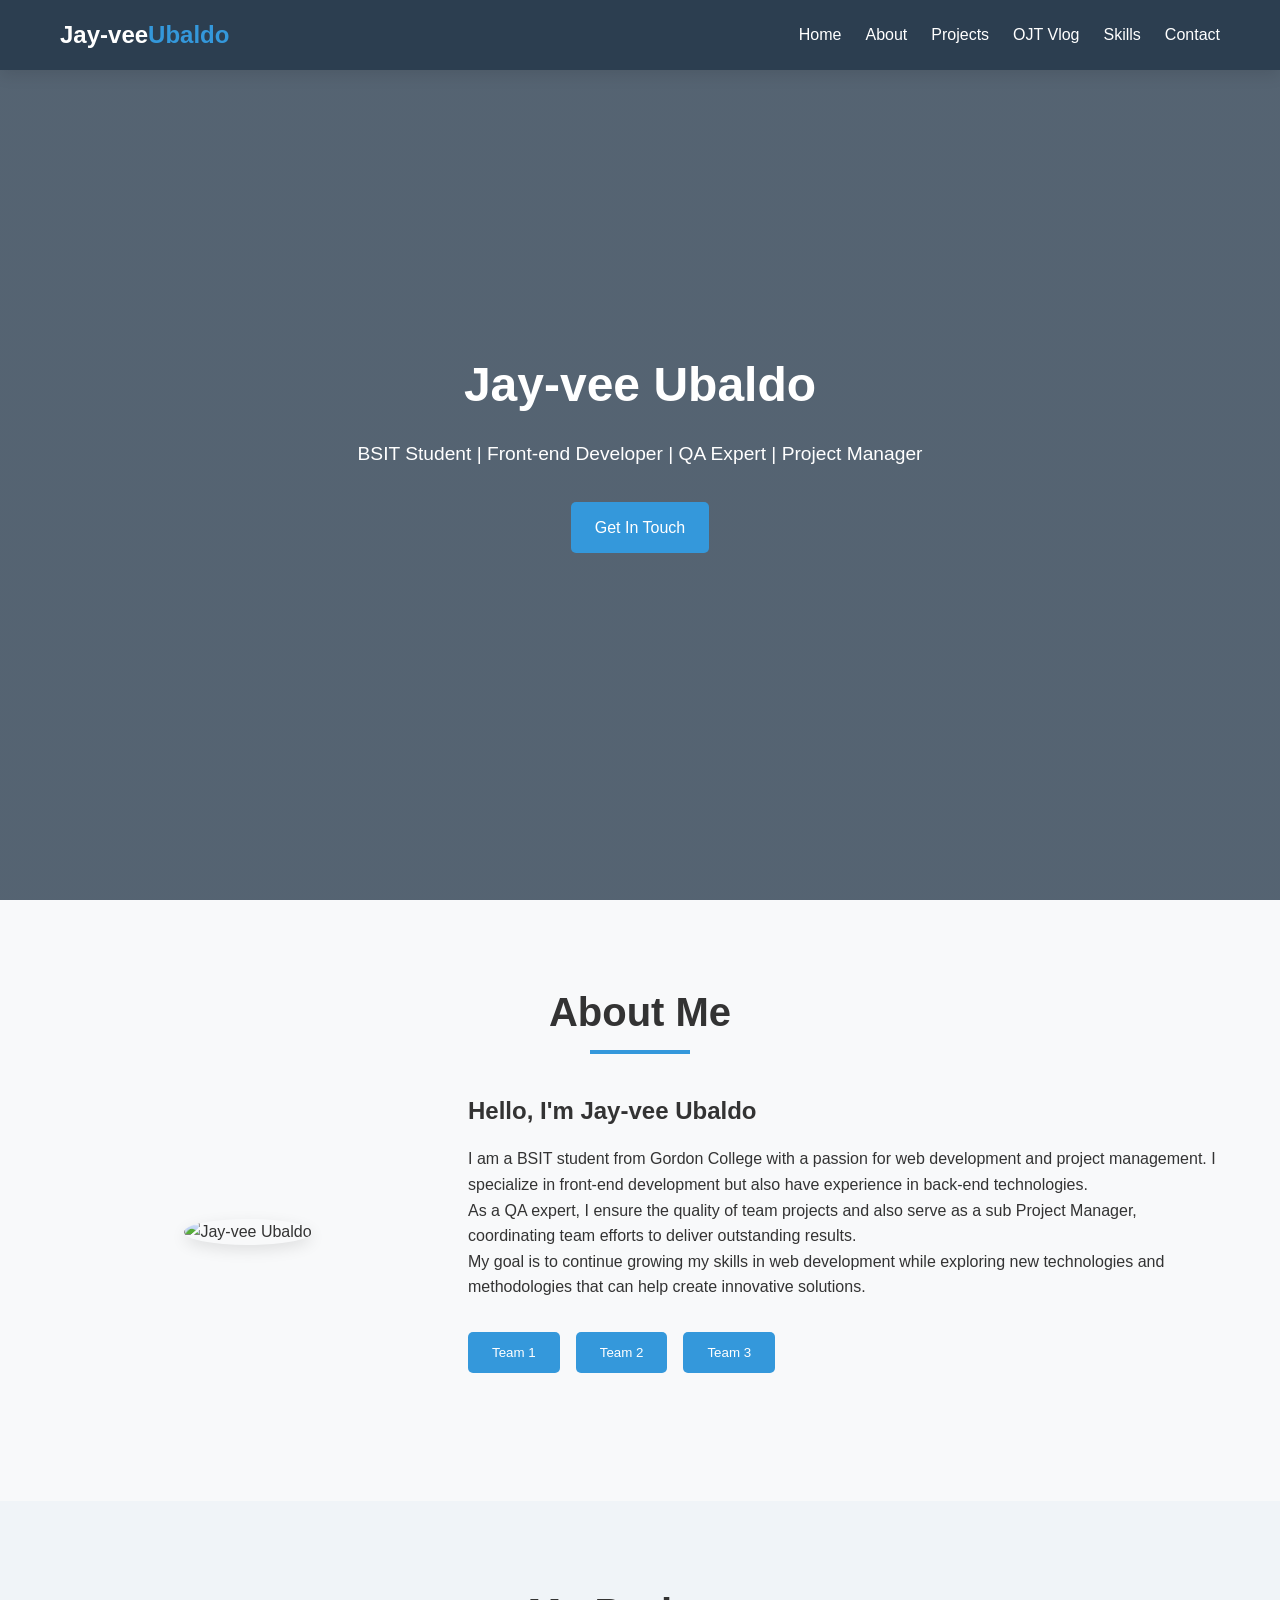
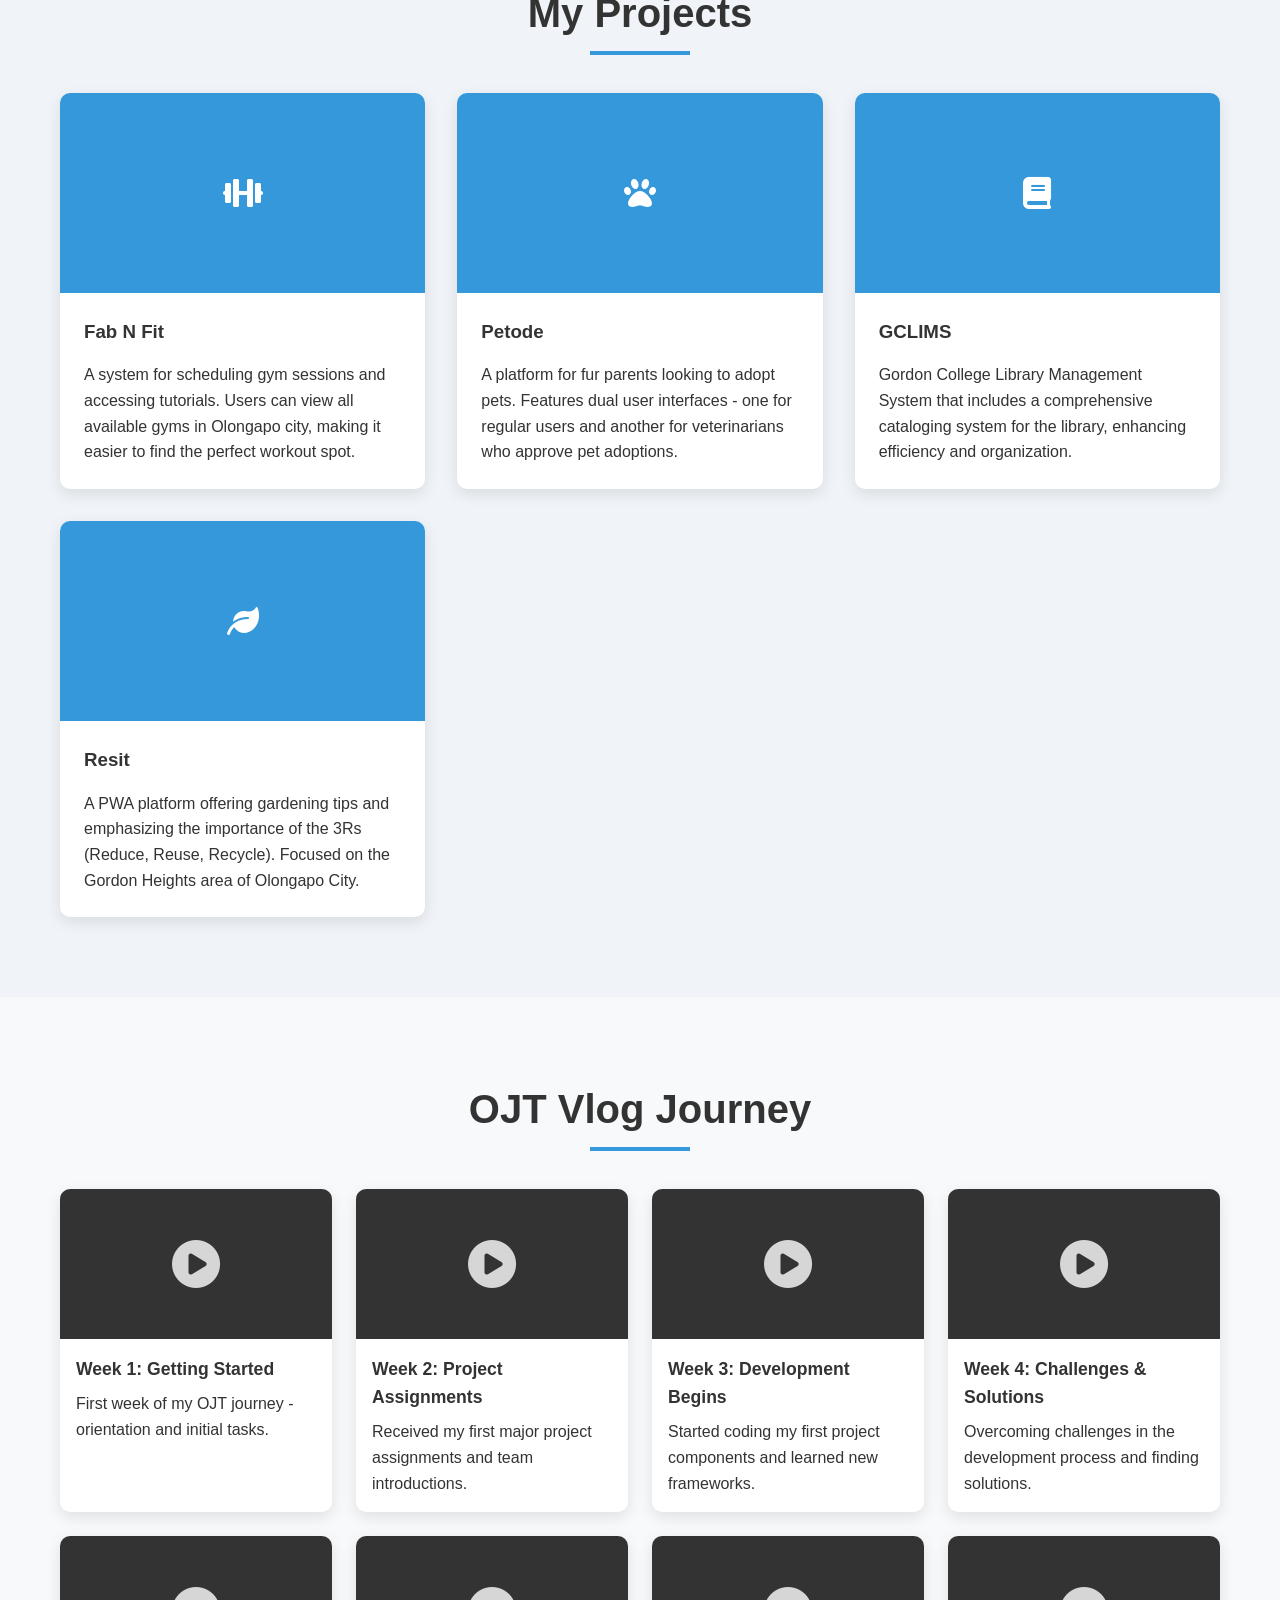
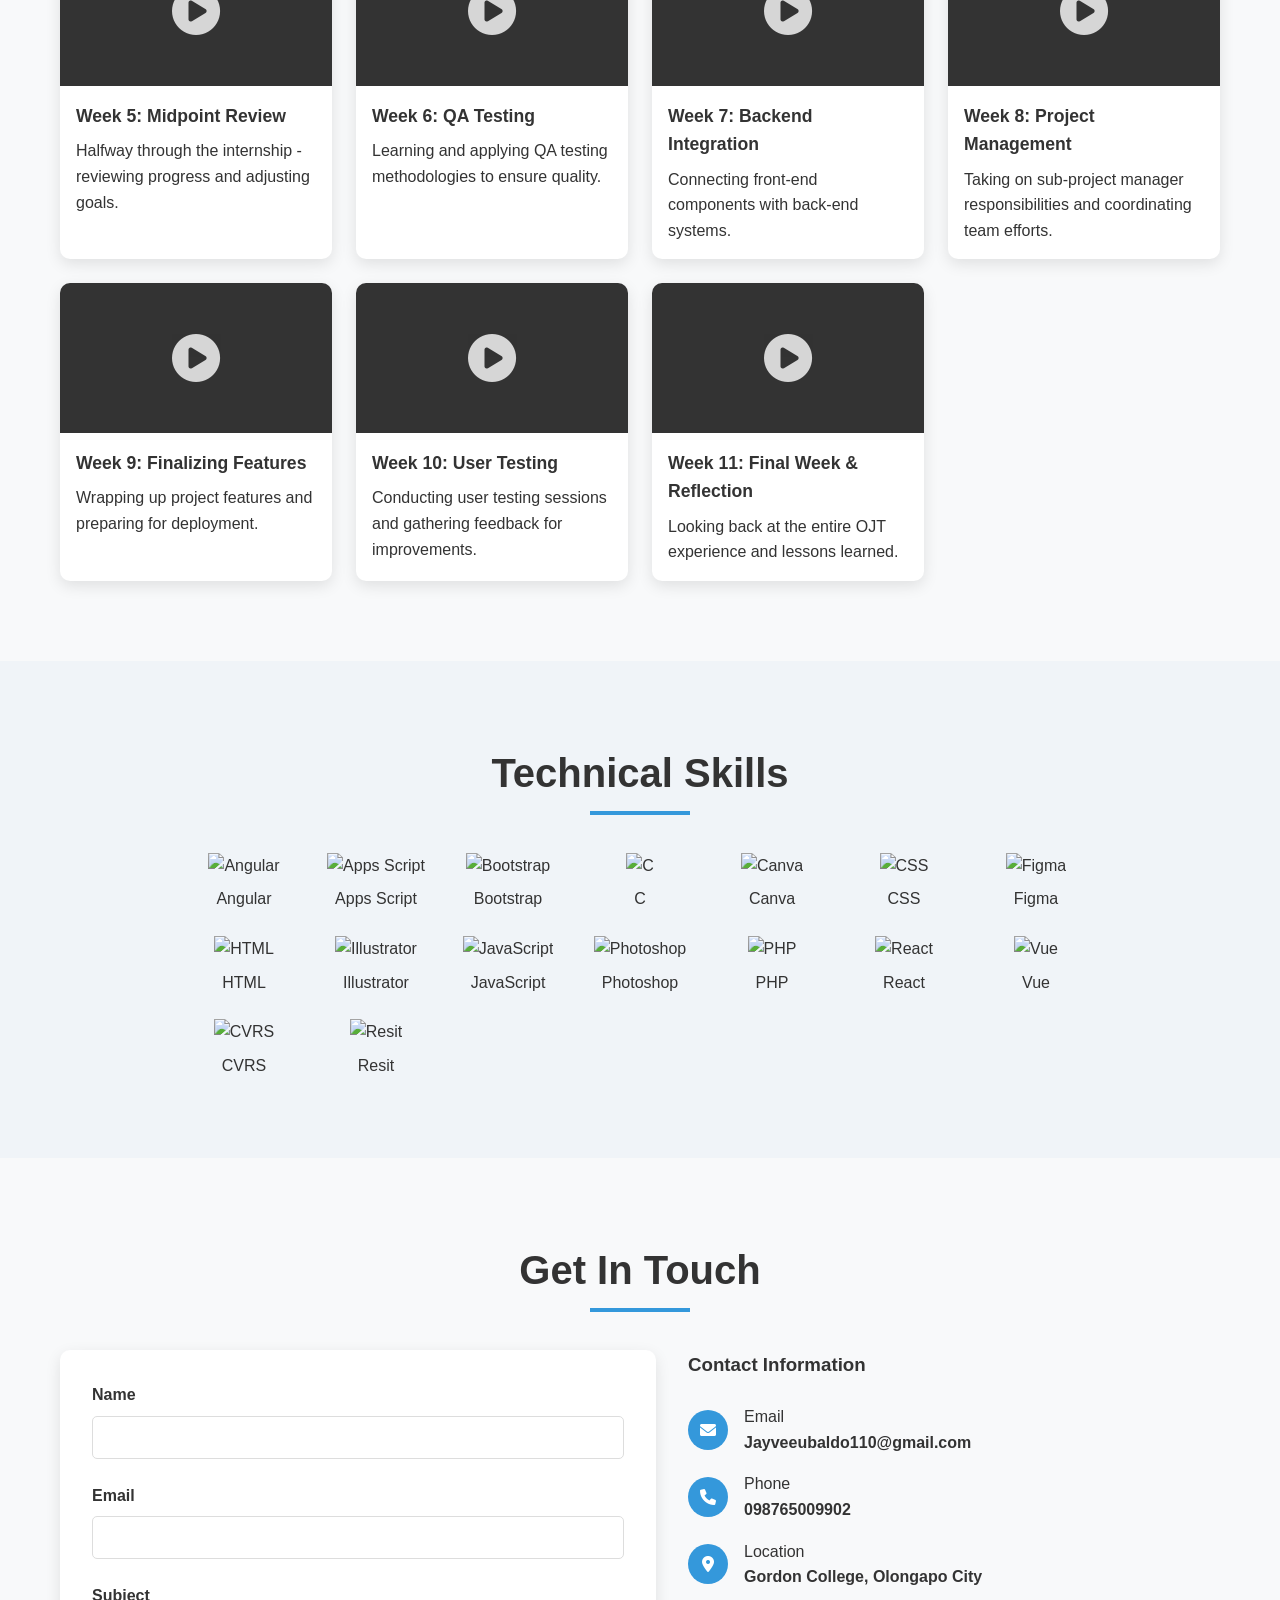
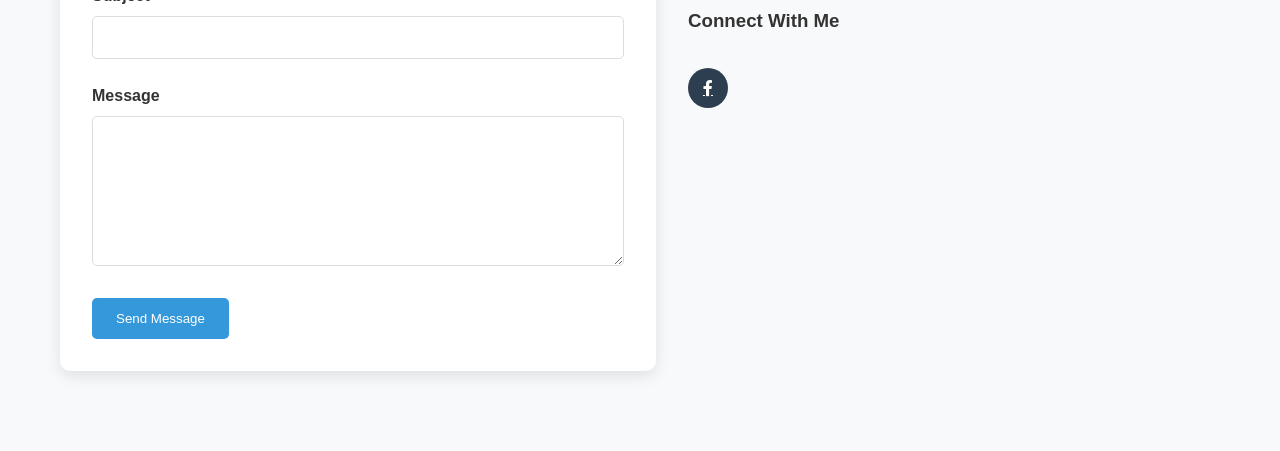
==== Blog-ubaldo.html @ 08f57ba1 "Add files via upload" ====
<!DOCTYPE html>
<html lang="en">
<head>
    <meta charset="UTF-8">
    <meta name="viewport" content="width=device-width, initial-scale=1.0">
    <title>Jay-vee Ubaldo - Portfolio</title>
    <link href="https://cdnjs.cloudflare.com/ajax/libs/font-awesome/6.0.0-beta3/css/all.min.css" rel="stylesheet">
    <style>
        :root {
            --primary: #3498db;
            --secondary: #2c3e50;
            --accent: #e74c3c;
            --light: #ecf0f1;
            --dark: #2c3e50;
            --text: #333;
            --shadow: 0 5px 15px rgba(0, 0, 0, 0.1);
        }
        
        * {
            margin: 0;
            padding: 0;
            box-sizing: border-box;
            font-family: 'Segoe UI', Tahoma, Geneva, Verdana, sans-serif;
        }
        
        body {
            background-color: #f8f9fa;
            color: var(--text);
            line-height: 1.6;
        }
        
        .container {
            width: 100%;
            max-width: 1200px;
            margin: 0 auto;
            padding: 0 20px;
        }
        
        /* Header */
        header {
            background-color: var(--secondary);
            color: white;
            padding: 1rem 0;
            position: fixed;
            width: 100%;
            top: 0;
            z-index: 1000;
            box-shadow: var(--shadow);
        }
        
        .header-content {
            display: flex;
            justify-content: space-between;
            align-items: center;
        }
        
        .logo {
            font-size: 1.5rem;
            font-weight: bold;
        }
        
        .logo span {
            color: var(--primary);
        }
        
        nav ul {
            display: flex;
            list-style: none;
        }
        
        nav ul li {
            margin-left: 1.5rem;
        }
        
        nav ul li a {
            color: white;
            text-decoration: none;
            transition: color 0.3s;
        }
        
        nav ul li a:hover {
            color: var(--primary);
        }
        
        /* Hero Section */
        .hero {
            height: 100vh;
            display: flex;
            align-items: center;
            justify-content: center;
            background: linear-gradient(rgba(44, 62, 80, 0.8), rgba(44, 62, 80, 0.8)), url('/api/placeholder/1200/800') center/cover;
            color: white;
            text-align: center;
            position: relative;
        }
        
        .hero-content {
            max-width: 800px;
            margin: 0 auto;
        }
        
        .hero h1 {
            font-size: 3rem;
            margin-bottom: 1rem;
        }
        
        .hero p {
            font-size: 1.2rem;
            margin-bottom: 2rem;
        }
        
        .btn {
            display: inline-block;
            background-color: var(--primary);
            color: white;
            padding: 0.8rem 1.5rem;
            border-radius: 5px;
            text-decoration: none;
            transition: background-color 0.3s;
            border: none;
            cursor: pointer;
        }
        
        .btn:hover {
            background-color: #2980b9;
        }
        
        /* Sections */
        section {
            padding: 5rem 0;
        }
        
        section h2 {
            text-align: center;
            font-size: 2.5rem;
            margin-bottom: 3rem;
            position: relative;
        }
        
        section h2::after {
            content: '';
            position: absolute;
            bottom: -10px;
            left: 50%;
            transform: translateX(-50%);
            width: 100px;
            height: 4px;
            background-color: var(--primary);
        }
        
        /* About Section */
        .about-content {
            display: flex;
            align-items: center;
            gap: 2rem;
            margin-bottom: 3rem;
        }
        
        .about-image {
            flex: 1;
            text-align: center;
        }
        
        .about-image img {
            max-width: 300px;
            border-radius: 50%;
            box-shadow: var(--shadow);
        }
        
        .about-text {
            flex: 2;
        }
        
        .about-text h3 {
            font-size: 1.5rem;
            margin-bottom: 1rem;
        }
        
        .team-buttons {
            display: flex;
            gap: 1rem;
            margin-top: 2rem;
        }
        
        /* Projects Section */
        .projects-grid {
            display: grid;
            grid-template-columns: repeat(auto-fit, minmax(300px, 1fr));
            gap: 2rem;
        }
        
        .project-card {
            background-color: white;
            border-radius: 10px;
            overflow: hidden;
            box-shadow: var(--shadow);
            transition: transform 0.3s;
        }
        
        .project-card:hover {
            transform: translateY(-10px);
        }
        
        .project-image {
            height: 200px;
            background-color: var(--primary);
            display: flex;
            align-items: center;
            justify-content: center;
            color: white;
            font-size: 2rem;
        }
        
        .project-content {
            padding: 1.5rem;
        }
        
        .project-content h3 {
            margin-bottom: 1rem;
        }
        
        /* OJT Vlog Section */
        .vlogs-grid {
            display: grid;
            grid-template-columns: repeat(auto-fit, minmax(250px, 1fr));
            gap: 1.5rem;
        }
        
        .vlog-card {
            background-color: white;
            border-radius: 10px;
            overflow: hidden;
            box-shadow: var(--shadow);
            cursor: pointer;
        }
        
        .vlog-thumbnail {
            height: 150px;
            background-color: #333;
            display: flex;
            align-items: center;
            justify-content: center;
            color: white;
            position: relative;
        }
        
        .vlog-thumbnail i {
            font-size: 3rem;
            opacity: 0.8;
            transition: opacity 0.3s;
        }
        
        .vlog-card:hover .vlog-thumbnail i {
            opacity: 1;
        }
        
        .vlog-content {
            padding: 1rem;
        }
        
        .vlog-content h3 {
            margin-bottom: 0.5rem;
            font-size: 1.1rem;
        }
        
        .vlog-modal {
            display: none;
            position: fixed;
            top: 0;
            left: 0;
            width: 100%;
            height: 100%;
            background-color: rgba(0, 0, 0, 0.8);
            z-index: 1001;
            align-items: center;
            justify-content: center;
        }
        
        .vlog-modal-content {
            max-width: 800px;
            width: 90%;
            background-color: white;
            border-radius: 10px;
            overflow: hidden;
        }
        
        .modal-header {
            display: flex;
            justify-content: space-between;
            align-items: center;
            padding: 1rem;
            background-color: var(--secondary);
            color: white;
        }
        
        .close-modal {
            font-size: 1.5rem;
            cursor: pointer;
        }
        
        .modal-body {
            padding: 1rem;
        }
        
        .video-container {
            position: relative;
            padding-bottom: 56.25%;
            height: 0;
            overflow: hidden;
            margin-bottom: 1rem;
        }
        
        .video-container iframe {
            position: absolute;
            top: 0;
            left: 0;
            width: 100%;
            height: 100%;
            border: none;
        }
        
        /* Skills Section */
        .skills-grid {
            display: grid;
            grid-template-columns: repeat(auto-fill, minmax(100px, 1fr));
            gap: 1.5rem;
            margin: 0 auto;
            max-width: 900px;
        }
        
        .skill-item {
            text-align: center;
            transition: transform 0.3s;
        }
        
        .skill-item:hover {
            transform: scale(1.1);
        }
        
        .skill-item img {
            width: 64px;
            height: 64px;
            margin-bottom: 0.5rem;
        }
        
        /* Contact Section */
        .contact-container {
            display: flex;
            justify-content: space-between;
            align-items: flex-start;
            gap: 2rem;
        }
        
        .contact-form {
            flex: 1;
            background-color: white;
            padding: 2rem;
            border-radius: 10px;
            box-shadow: var(--shadow);
        }
        
        .form-group {
            margin-bottom: 1.5rem;
        }
        
        .form-group label {
            display: block;
            margin-bottom: 0.5rem;
            font-weight: bold;
        }
        
        .form-group input, .form-group textarea {
            width: 100%;
            padding: 0.8rem;
            border: 1px solid #ddd;
            border-radius: 5px;
        }
        
        .form-group textarea {
            height: 150px;
            resize: vertical;
        }
        
        .contact-info {
            flex: 1;
        }
        
        .contact-info h3 {
            margin-bottom: 1.5rem;
        }
        
        .contact-item {
            display: flex;
            align-items: center;
            margin-bottom: 1rem;
        }
        
        .contact-icon {
            width: 40px;
            height: 40px;
            background-color: var(--primary);
            color: white;
            display: flex;
            align-items: center;
            justify-content: center;
            border-radius: 50%;
            margin-right: 1rem;
        }
        
        .social-links {
            display: flex;
            gap: 1rem;
            margin-top: 2rem;
        }
        
        .social-link {
            width: 40px;
            height: 40px;
            background-color: var(--secondary);
            color: white;
            display: flex;
            align-items: center;
            justify-content: center;
            border-radius: 50%;
            transition: background-color 0.3s;
        }
        
        .social-link:hover {
            background-color: var(--primary);
        }
        
        /* Footer */
        footer {
            background-color: var(--secondary);
            color: white;
            padding: 2rem 0;
            text-align: center;
        }
        
        .footer-logo {
            margin-bottom: 1rem;
        }
        
        .footer-logo img {
            max-width: 150px;
        }
        
        .footer-text {
            margin-bottom: 1rem;
        }
        
        /* Responsive */
        @media (max-width: 768px) {
            .about-content {
                flex-direction: column;
                text-align: center;
            }
            
            .contact-container {
                flex-direction: column;
            }
            
            .hero h1 {
                font-size: 2rem;
            }
            
            .team-buttons {
                justify-content: center;
            }
            
            nav ul {
                display: none;
            }
            
            .menu-btn {
                display: block;
                font-size: 1.5rem;
                color: white;
                cursor: pointer;
            }
        }
        
        @media (min-width: 769px) {
            .menu-btn {
                display: none;
            }
        }

        /* Mobile Menu */
        .mobile-nav {
            position: fixed;
            top: 0;
            right: -100%;
            width: 70%;
            height: 100vh;
            background-color: var(--secondary);
            padding: 2rem;
            transition: right 0.3s;
            z-index: 1002;
        }
        
        .mobile-nav.active {
            right: 0;
        }
        
        .close-menu {
            color: white;
            font-size: 1.5rem;
            position: absolute;
            top: 1rem;
            right: 1rem;
            cursor: pointer;
        }
        
        .mobile-nav ul {
            list-style: none;
            margin-top: 3rem;
        }
        
        .mobile-nav ul li {
            margin-bottom: 1.5rem;
        }
        
        .mobile-nav ul li a {
            color: white;
            text-decoration: none;
            font-size: 1.2rem;
        }
    </style>
</head>
<body>
    <!-- Header -->
    <header>
        <div class="container header-content">
            <div class="logo">Jay-vee<span>Ubaldo</span></div>
            <nav>
                <ul>
                    <li><a href="#home">Home</a></li>
                    <li><a href="#about">About</a></li>
                    <li><a href="#projects">Projects</a></li>
                    <li><a href="#ojt">OJT Vlog</a></li>
                    <li><a href="#skills">Skills</a></li>
                    <li><a href="#contact">Contact</a></li>
                </ul>
                <div class="menu-btn">
                    <i class="fas fa-bars"></i>
                </div>
            </nav>
        </div>
    </header>

    <!-- Mobile Menu -->
    <div class="mobile-nav">
        <div class="close-menu">
            <i class="fas fa-times"></i>
        </div>
        <ul>
            <li><a href="#home">Home</a></li>
            <li><a href="#about">About</a></li>
            <li><a href="#projects">Projects</a></li>
            <li><a href="#ojt">OJT Vlog</a></li>
            <li><a href="#skills">Skills</a></li>
            <li><a href="#contact">Contact</a></li>
        </ul>
    </div>

    <!-- Hero Section -->
    <section id="home" class="hero">
        <div class="hero-content">
            <h1>Jay-vee Ubaldo</h1>
            <p>BSIT Student | Front-end Developer | QA Expert | Project Manager</p>
            <a href="#contact" class="btn">Get In Touch</a>
        </div>
    </section>

    <!-- About Section -->
    <section id="about">
        <div class="container">
            <h2>About Me</h2>
            <div class="about-content">
                <div class="about-image">
                    <img src="/api/placeholder/300/300" alt="Jay-vee Ubaldo">
                </div>
                <div class="about-text">
                    <h3>Hello, I'm Jay-vee Ubaldo</h3>
                    <p>I am a BSIT student from Gordon College with a passion for web development and project management. I specialize in front-end development but also have experience in back-end technologies.</p>
                    <p>As a QA expert, I ensure the quality of team projects and also serve as a sub Project Manager, coordinating team efforts to deliver outstanding results.</p>
                    <p>My goal is to continue growing my skills in web development while exploring new technologies and methodologies that can help create innovative solutions.</p>
                    <div class="team-buttons">
                        <button class="btn">Team 1</button>
                        <button class="btn">Team 2</button>
                        <button class="btn">Team 3</button>
                    </div>
                </div>
            </div>
        </div>
    </section>

    <!-- Projects Section -->
    <section id="projects" style="background-color: #f0f4f8;">
        <div class="container">
            <h2>My Projects</h2>
            <div class="projects-grid">
                <div class="project-card">
                    <div class="project-image">
                        <i class="fas fa-dumbbell"></i>
                    </div>
                    <div class="project-content">
                        <h3>Fab N Fit</h3>
                        <p>A system for scheduling gym sessions and accessing tutorials. Users can view all available gyms in Olongapo city, making it easier to find the perfect workout spot.</p>
                    </div>
                </div>
                
                <div class="project-card">
                    <div class="project-image">
                        <i class="fas fa-paw"></i>
                    </div>
                    <div class="project-content">
                        <h3>Petode</h3>
                        <p>A platform for fur parents looking to adopt pets. Features dual user interfaces - one for regular users and another for veterinarians who approve pet adoptions.</p>
                    </div>
                </div>
                
                <div class="project-card">
                    <div class="project-image">
                        <i class="fas fa-book"></i>
                    </div>
                    <div class="project-content">
                        <h3>GCLIMS</h3>
                        <p>Gordon College Library Management System that includes a comprehensive cataloging system for the library, enhancing efficiency and organization.</p>
                    </div>
                </div>
                
                <div class="project-card">
                    <div class="project-image">
                        <i class="fas fa-leaf"></i>
                    </div>
                    <div class="project-content">
                        <h3>Resit</h3>
                        <p>A PWA platform offering gardening tips and emphasizing the importance of the 3Rs (Reduce, Reuse, Recycle). Focused on the Gordon Heights area of Olongapo City.</p>
                    </div>
                </div>
            </div>
        </div>
    </section>

    <!-- OJT Vlog Section -->
    <section id="ojt">
        <div class="container">
            <h2>OJT Vlog Journey</h2>
            <div class="vlogs-grid">
                <!-- Week 1 -->
                <div class="vlog-card" data-week="1">
                    <div class="vlog-thumbnail">
                        <i class="fas fa-play-circle"></i>
                    </div>
                    <div class="vlog-content">
                        <h3>Week 1: Getting Started</h3>
                        <p>First week of my OJT journey - orientation and initial tasks.</p>
                    </div>
                </div>
                
                <!-- Week 2 -->
                <div class="vlog-card" data-week="2">
                    <div class="vlog-thumbnail">
                        <i class="fas fa-play-circle"></i>
                    </div>
                    <div class="vlog-content">
                        <h3>Week 2: Project Assignments</h3>
                        <p>Received my first major project assignments and team introductions.</p>
                    </div>
                </div>
                
                <!-- Week 3 -->
                <div class="vlog-card" data-week="3">
                    <div class="vlog-thumbnail">
                        <i class="fas fa-play-circle"></i>
                    </div>
                    <div class="vlog-content">
                        <h3>Week 3: Development Begins</h3>
                        <p>Started coding my first project components and learned new frameworks.</p>
                    </div>
                </div>
                
                <!-- Week 4 -->
                <div class="vlog-card" data-week="4">
                    <div class="vlog-thumbnail">
                        <i class="fas fa-play-circle"></i>
                    </div>
                    <div class="vlog-content">
                        <h3>Week 4: Challenges & Solutions</h3>
                        <p>Overcoming challenges in the development process and finding solutions.</p>
                    </div>
                </div>
                
                <!-- Week 5 -->
                <div class="vlog-card" data-week="5">
                    <div class="vlog-thumbnail">
                        <i class="fas fa-play-circle"></i>
                    </div>
                    <div class="vlog-content">
                        <h3>Week 5: Midpoint Review</h3>
                        <p>Halfway through the internship - reviewing progress and adjusting goals.</p>
                    </div>
                </div>
                
                <!-- Week 6 -->
                <div class="vlog-card" data-week="6">
                    <div class="vlog-thumbnail">
                        <i class="fas fa-play-circle"></i>
                    </div>
                    <div class="vlog-content">
                        <h3>Week 6: QA Testing</h3>
                        <p>Learning and applying QA testing methodologies to ensure quality.</p>
                    </div>
                </div>
                
                <!-- Week 7 -->
                <div class="vlog-card" data-week="7">
                    <div class="vlog-thumbnail">
                        <i class="fas fa-play-circle"></i>
                    </div>
                    <div class="vlog-content">
                        <h3>Week 7: Backend Integration</h3>
                        <p>Connecting front-end components with back-end systems.</p>
                    </div>
                </div>
                
                <!-- Week 8 -->
                <div class="vlog-card" data-week="8">
                    <div class="vlog-thumbnail">
                        <i class="fas fa-play-circle"></i>
                    </div>
                    <div class="vlog-content">
                        <h3>Week 8: Project Management</h3>
                        <p>Taking on sub-project manager responsibilities and coordinating team efforts.</p>
                    </div>
                </div>
                
                <!-- Week 9 -->
                <div class="vlog-card" data-week="9">
                    <div class="vlog-thumbnail">
                        <i class="fas fa-play-circle"></i>
                    </div>
                    <div class="vlog-content">
                        <h3>Week 9: Finalizing Features</h3>
                        <p>Wrapping up project features and preparing for deployment.</p>
                    </div>
                </div>
                
                <!-- Week 10 -->
                <div class="vlog-card" data-week="10">
                    <div class="vlog-thumbnail">
                        <i class="fas fa-play-circle"></i>
                    </div>
                    <div class="vlog-content">
                        <h3>Week 10: User Testing</h3>
                        <p>Conducting user testing sessions and gathering feedback for improvements.</p>
                    </div>
                </div>
                
                <!-- Week 11 -->
                <div class="vlog-card" data-week="11">
                    <div class="vlog-thumbnail">
                        <i class="fas fa-play-circle"></i>
                    </div>
                    <div class="vlog-content">
                        <h3>Week 11: Final Week & Reflection</h3>
                        <p>Looking back at the entire OJT experience and lessons learned.</p>
                    </div>
                </div>
            </div>
        </div>
    </section>

    <!-- Video Modal -->
    <div class="vlog-modal">
        <div class="vlog-modal-content">
            <div class="modal-header">
                <h3 id="modal-title">Week 1: Getting Started</h3>
                <span class="close-modal">&times;</span>
            </div>
            <div class="modal-body">
                <div class="video-container">
                    <iframe id="video-frame" src="" frameborder="0" allowfullscreen></iframe>
                </div>
                <div id="modal-description">
                    <p>First week of my OJT journey - orientation and initial tasks.</p>
                </div>
            </div>
        </div>
    </div>

    <!-- Skills Section -->
    <section id="skills" style="background-color: #f0f4f8;">
        <div class="container">
            <h2>Technical Skills</h2>
            <div class="skills-grid">
                <div class="skill-item">
                    <img src="images/angular.png" alt="Angular">
                    <p>Angular</p>
                </div>
                <div class="skill-item">
                    <img src="images/apps-script.png" alt="Apps Script">
                    <p>Apps Script</p>
                </div>
                <div class="skill-item">
                    <img src="images/bootstrap.png" alt="Bootstrap">
                    <p>Bootstrap</p>
                </div>
                <div class="skill-item">
                    <img src="images/c.png" alt="C">
                    <p>C</p>
                </div>
                <div class="skill-item">
                    <img src="images/canva.png" alt="Canva">
                    <p>Canva</p>
                </div>
                <div class="skill-item">
                    <img src="images/css.png" alt="CSS">
                    <p>CSS</p>
                </div>
                <div class="skill-item">
                    <img src="images/figma.png" alt="Figma">
                    <p>Figma</p>
                </div>
                <div class="skill-item">
                    <img src="images/html.png" alt="HTML">
                    <p>HTML</p>
                </div>
                <div class="skill-item">
                    <img src="images/illustrator.png" alt="Illustrator">
                    <p>Illustrator</p>
                </div>
                <div class="skill-item">
                    <img src="images/js.png" alt="JavaScript">
                    <p>JavaScript</p>
                </div>
                <div class="skill-item">
                    <img src="images/photoshop.png" alt="Photoshop">
                    <p>Photoshop</p>
                </div>
                <div class="skill-item">
                    <img src="images/php.png" alt="PHP">
                    <p>PHP</p>
                </div>
                <div class="skill-item">
                    <img src="images/react.png" alt="React">
                    <p>React</p>
                </div>
                <div class="skill-item">
                    <img src="images/vue.png" alt="Vue">
                    <p>Vue</p>
                </div>
                <div class="skill-item">
                    <img src="images/cvrs.png" alt="CVRS">
                    <p>CVRS</p>
                </div>
                <div class="skill-item">
                    <img src="images/resit.png" alt="Resit">
                    <p>Resit</p>
                </div>
            </div>
        </div>
    </section>

    <!-- Contact Section -->
    <section id="contact">
        <div class="container">
            <h2>Get In Touch</h2>
            <div class="contact-container">
                <div class="contact-form">
                    <form id="contactForm">
                        <div class="form-group">
                            <label for="name">Name</label>
                            <input type="text" id="name" name="name" required>
                        </div>
                        <div class="form-group">
                            <label for="email">Email</label>
                            <input type="email" id="email" name="email" required>
                        </div>
                        <div class="form-group">
                            <label for="subject">Subject</label>
                            <input type="text" id="subject" name="subject" required>
                        </div>
                        <div class="form-group">
                            <label for="message">Message</label>
                            <textarea id="message" name="message" required></textarea>
                        </div>
                        <button type="submit" class="btn">Send Message</button>
                    </form>
                </div>
                <div class="contact-info">
                    <h3>Contact Information</h3>
                    <div class="contact-item">
                        <div class="contact-icon">
                            <i class="fas fa-envelope"></i>
                        </div>
                        <div>
                            <p>Email</p>
                            <p><strong>Jayveeubaldo110@gmail.com</strong></p>
                        </div>
                    </div>
                    <div class="contact-item">
                        <div class="contact-icon">
                            <i class="fas fa-phone"></i>
                        </div>
                        <div>
                            <p>Phone</p>
                            <p><strong>098765009902</strong></p>
                        </div>
                    </div>
                    <div class="contact-item">
                        <div class="contact-icon">
                            <i class="fas fa-map-marker-alt"></i>
                        </div>
                        <div>
                            <p>Location</p>
                            <p><strong>Gordon College, Olongapo City</strong></p>
                        </div>
                    </div>
                    <h3>Connect With Me</h3>
                    <div class="social-links">
                        <a href="#" class="social-link">
                            <i class="fab fa-facebook-f"></i>
                        </a>
                        <a href="#" class="
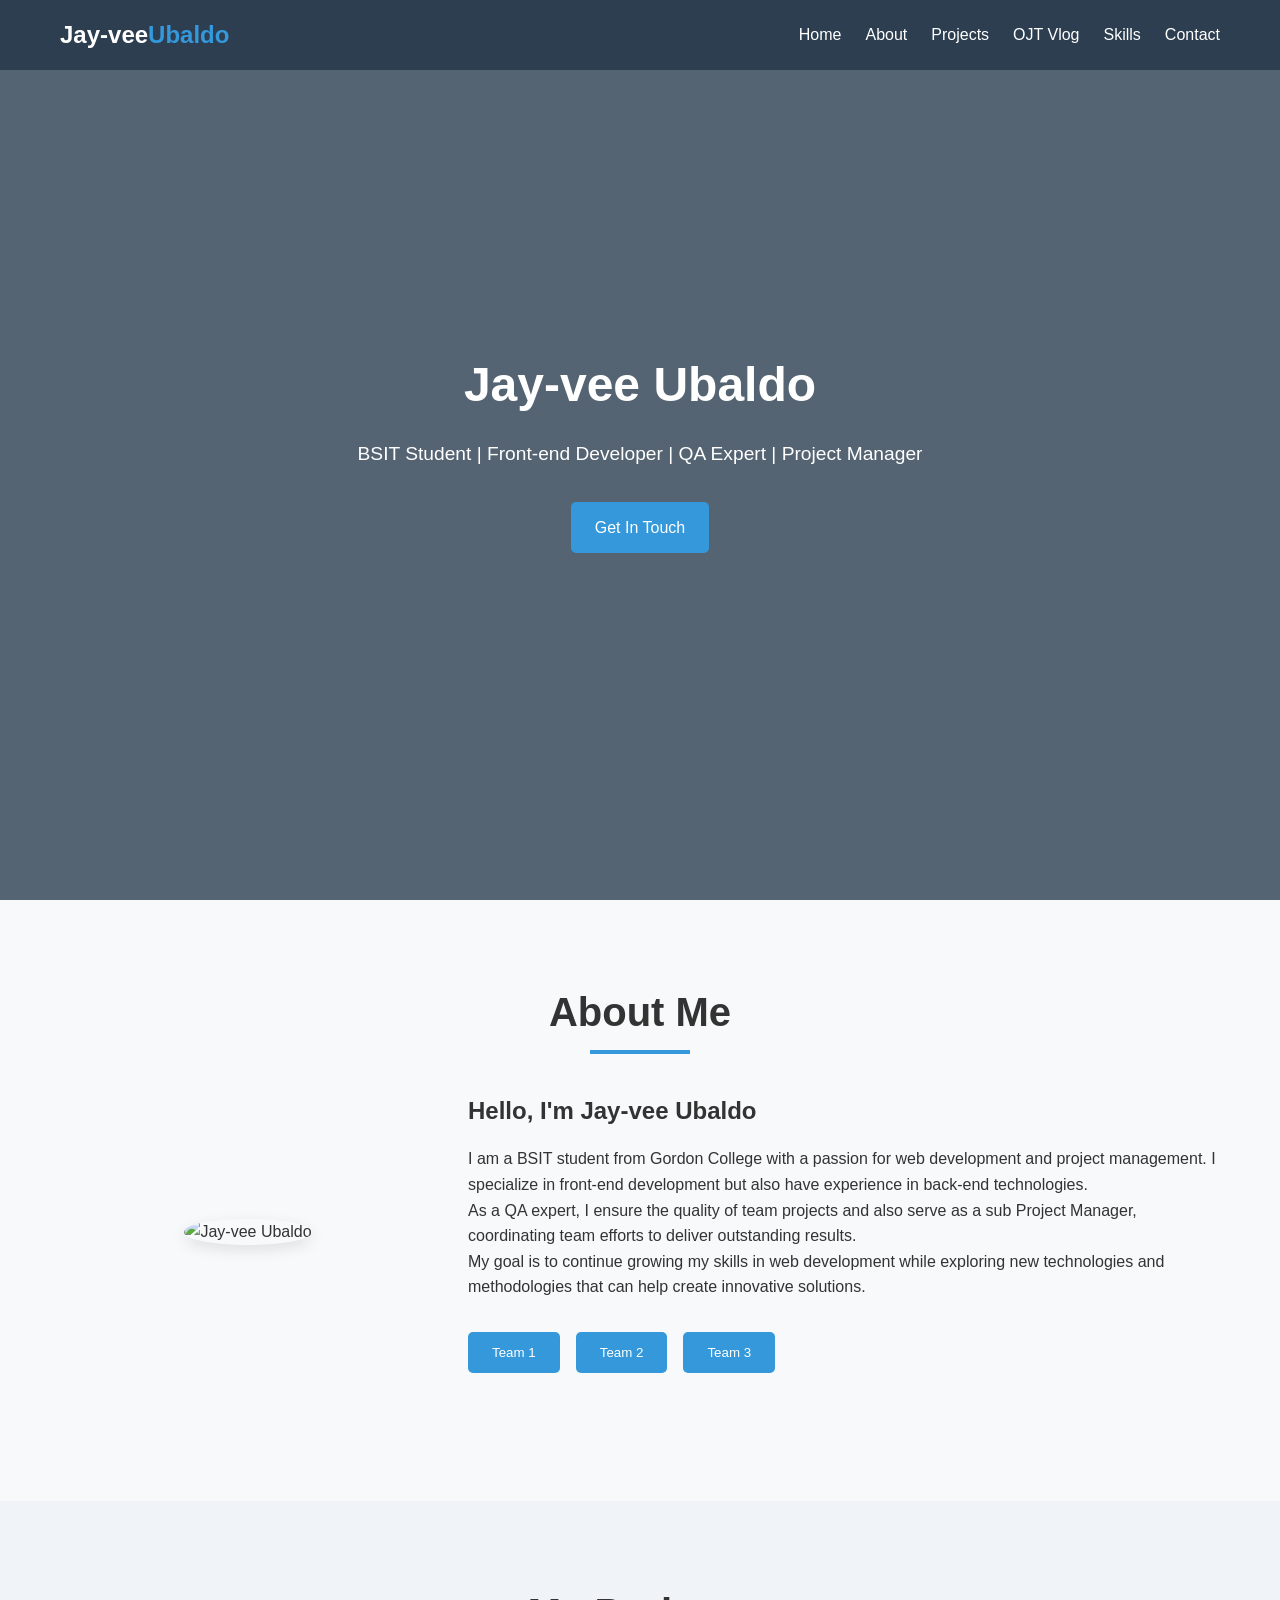
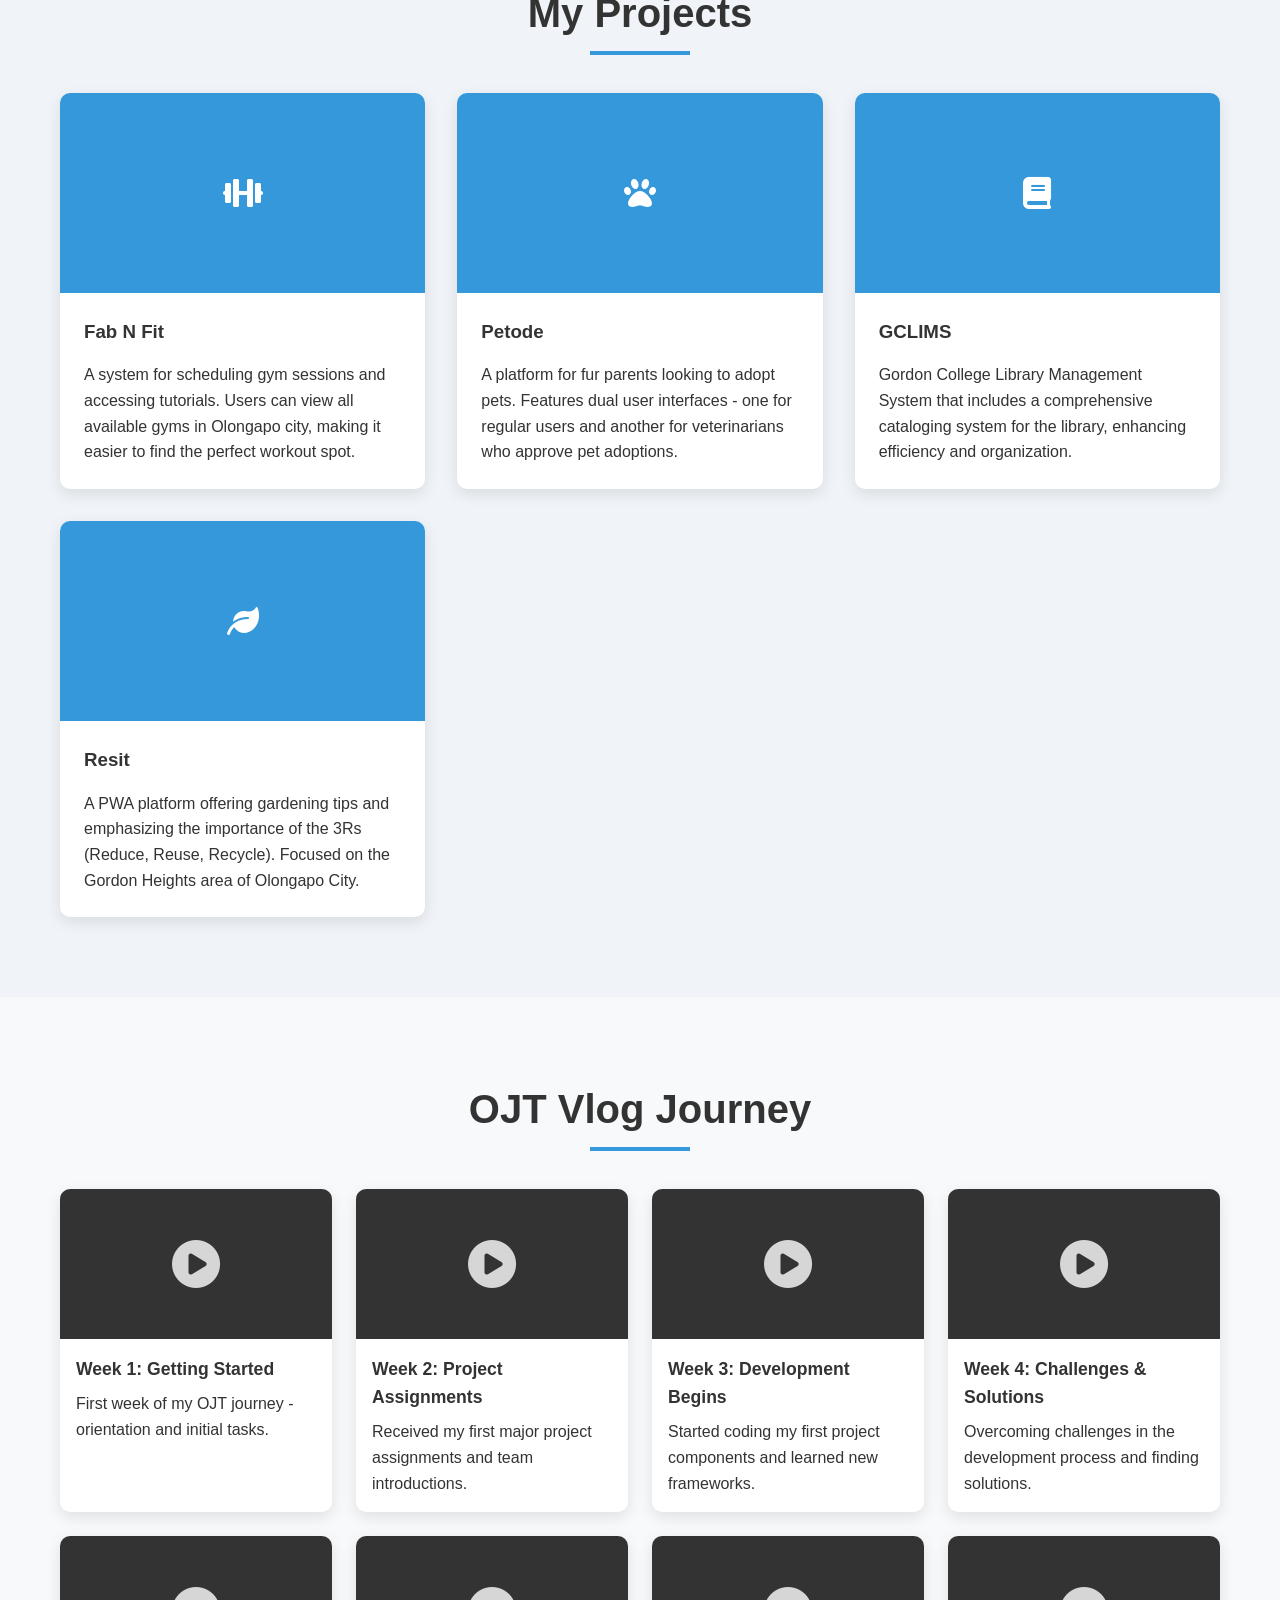
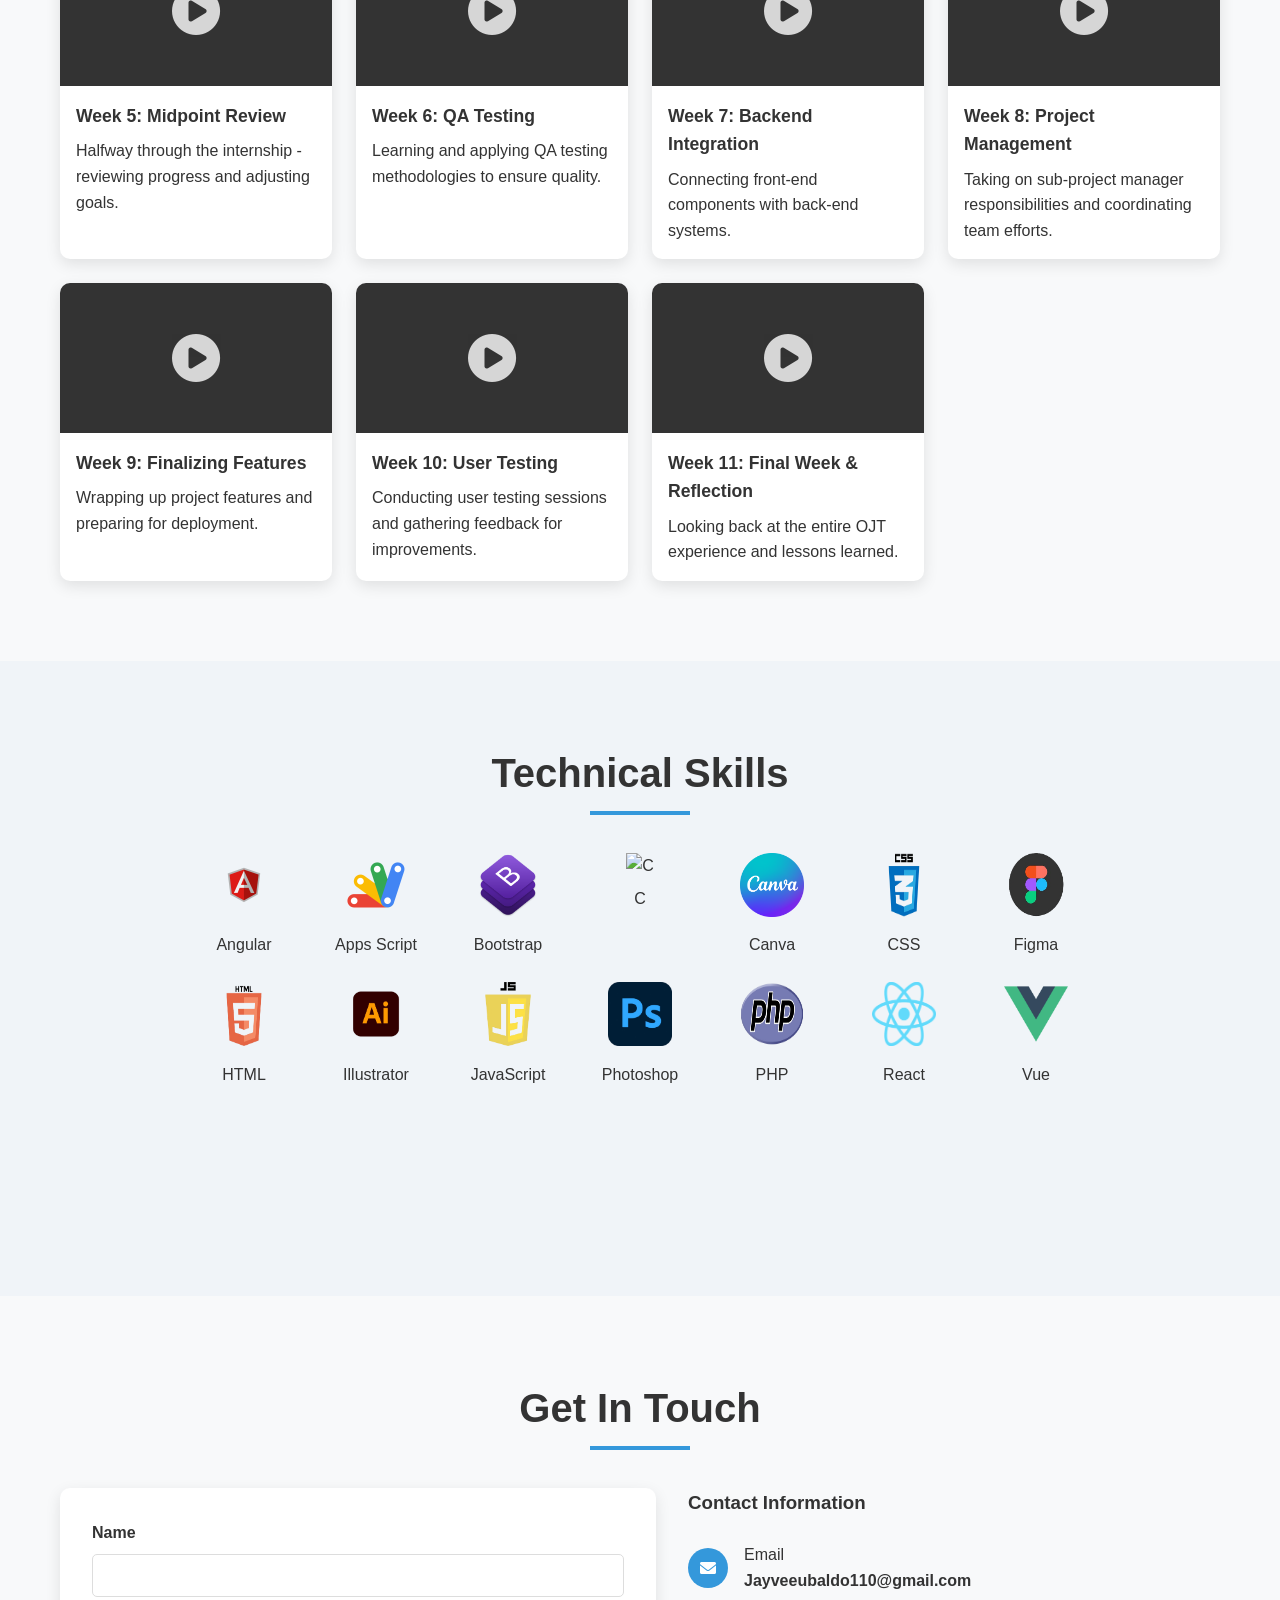
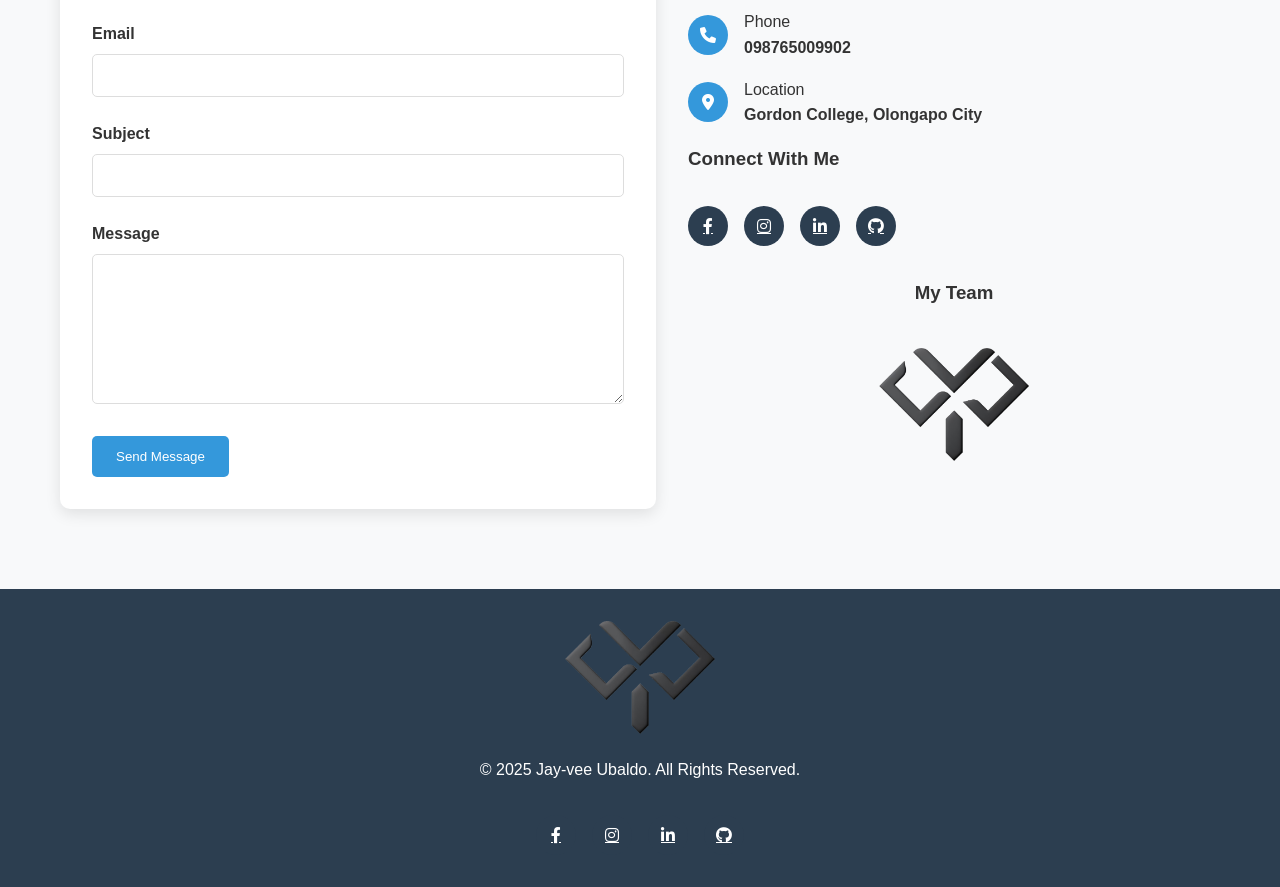
==== commit 162e463c: "update updated file" ====
--- a/Blog-ubaldo.html
+++ b/Blog-ubaldo.html
@@ -924,4 +924,237 @@
                         <a href="#" class="social-link">
                             <i class="fab fa-facebook-f"></i>
                         </a>
-                        <a href="#" class="+                        <a href="#" class="social-link">
+                            <i class="fab fa-instagram"></i>
+                        </a>
+                        <a href="#" class="social-link">
+                            <i class="fab fa-linkedin-in"></i>
+                        </a>
+                        <a href="#" class="social-link">
+                            <i class="fab fa-github"></i>
+                        </a>
+                    </div>
+                    <div class="team-logo" style="margin-top: 2rem; text-align: center;">
+                        <h3>My Team</h3>
+                        <img src="images/cvrs.png" alt="CVRS Team Logo" style="max-width: 150px; margin-top: 1rem;">
+                    </div>
+                </div>
+            </div>
+        </div>
+    </section>
+
+    <!-- Footer -->
+    <footer>
+        <div class="container">
+            <div class="footer-logo">
+                <img src="images/cvrs.png" alt="Jay-vee Ubaldo Logo">
+            </div>
+            <div class="footer-text">
+                <p>&copy; 2025 Jay-vee Ubaldo. All Rights Reserved.</p>
+            </div>
+            <div class="social-links" style="justify-content: center;">
+                <a href="#" class="social-link">
+                    <i class="fab fa-facebook-f"></i>
+                </a>
+                <a href="#" class="social-link">
+                    <i class="fab fa-instagram"></i>
+                </a>
+                <a href="#" class="social-link">
+                    <i class="fab fa-linkedin-in"></i>
+                </a>
+                <a href="#" class="social-link">
+                    <i class="fab fa-github"></i>
+                </a>
+            </div>
+        </div>
+    </footer>
+
+    <!-- JavaScript -->
+    <script>
+        // Mobile Menu Toggle
+        document.addEventListener('DOMContentLoaded', function() {
+            const menuBtn = document.querySelector('.menu-btn');
+            const closeMenu = document.querySelector('.close-menu');
+            const mobileNav = document.querySelector('.mobile-nav');
+            const mobileNavLinks = document.querySelectorAll('.mobile-nav ul li a');
+            
+            menuBtn.addEventListener('click', function() {
+                mobileNav.classList.add('active');
+            });
+            
+            closeMenu.addEventListener('click', function() {
+                mobileNav.classList.remove('active');
+            });
+            
+            mobileNavLinks.forEach(link => {
+                link.addEventListener('click', function() {
+                    mobileNav.classList.remove('active');
+                });
+            });
+            
+            // Smooth scrolling for all navigation links
+            document.querySelectorAll('a[href^="#"]').forEach(anchor => {
+                anchor.addEventListener('click', function(e) {
+                    e.preventDefault();
+                    
+                    const targetId = this.getAttribute('href');
+                    const targetElement = document.querySelector(targetId);
+                    
+                    if (targetElement) {
+                        window.scrollTo({
+                            top: targetElement.offsetTop - 70,
+                            behavior: 'smooth'
+                        });
+                    }
+                });
+            });
+            
+            // OJT Vlog Modal
+            const vlogCards = document.querySelectorAll('.vlog-card');
+            const vlogModal = document.querySelector('.vlog-modal');
+            const closeModal = document.querySelector('.close-modal');
+            const modalTitle = document.getElementById('modal-title');
+            const videoFrame = document.getElementById('video-frame');
+            const modalDescription = document.getElementById('modal-description');
+            
+            vlogCards.forEach(card => {
+                card.addEventListener('click', function() {
+                    const week = this.getAttribute('data-week');
+                    const title = this.querySelector('h3').textContent;
+                    const description = this.querySelector('p').textContent;
+                    
+                    // This would be your video URL for each week
+                    // For demonstration, we'll use a placeholder
+                    const videoUrl = `https://www.youtube.com/embed/placeholder-week-${week}`;
+                    
+                    modalTitle.textContent = title;
+                    videoFrame.src = videoUrl;
+                    modalDescription.innerHTML = `<p>${description}</p>`;
+                    
+                    vlogModal.style.display = 'flex';
+                });
+            });
+            
+            closeModal.addEventListener('click', function() {
+                vlogModal.style.display = 'none';
+                videoFrame.src = '';
+            });
+            
+            window.addEventListener('click', function(e) {
+                if (e.target === vlogModal) {
+                    vlogModal.style.display = 'none';
+                    videoFrame.src = '';
+                }
+            });
+            
+            // Form Submission
+            const contactForm = document.getElementById('contactForm');
+            
+            contactForm.addEventListener('submit', function(e) {
+                e.preventDefault();
+                
+                // Get form values
+                const name = document.getElementById('name').value;
+                const email = document.getElementById('email').value;
+                const subject = document.getElementById('subject').value;
+                const message = document.getElementById('message').value;
+                
+                // Here you would typically send the form data to a server
+                // For demo purposes, we'll just show a success message
+                
+                alert(`Thank you, ${name}! Your message has been sent. I'll get back to you soon.`);
+                contactForm.reset();
+            });
+            
+            // Team buttons functionality
+            const teamButtons = document.querySelectorAll('.team-buttons .btn');
+            
+            teamButtons.forEach((btn, index) => {
+                btn.addEventListener('click', function() {
+                    // Reset all buttons
+                    teamButtons.forEach(b => {
+                        b.style.backgroundColor = '';
+                    });
+                    
+                    // Highlight clicked button
+                    this.style.backgroundColor = '#2980b9';
+                    
+                    // Show team info based on clicked button
+                    let teamInfo = '';
+                    
+                    switch(index) {
+                        case 0:
+                            teamInfo = '<h3>Team 1: Development Team</h3><p>As a front-end developer in this team, I contributed to building user interfaces and implementing client-side functionality for various projects.</p>';
+                            break;
+                        case 1:
+                            teamInfo = '<h3>Team 2: QA Team</h3><p>In this team, I served as a QA expert, ensuring the quality and reliability of our software products through rigorous testing methodologies.</p>';
+                            break;
+                        case 2:
+                            teamInfo = '<h3>Team 3: Project Management</h3><p>As a sub Project Manager in this team, I coordinated tasks, managed timelines, and facilitated communication between team members to ensure project success.</p>';
+                            break;
+                    }
+                    
+                    // Create or update team info element
+                    let teamInfoElement = document.querySelector('.team-info');
+                    
+                    if (!teamInfoElement) {
+                        teamInfoElement = document.createElement('div');
+                        teamInfoElement.className = 'team-info';
+                        document.querySelector('.team-buttons').insertAdjacentElement('afterend', teamInfoElement);
+                    }
+                    
+                    teamInfoElement.innerHTML = teamInfo;
+                    teamInfoElement.style.marginTop = '1.5rem';
+                    teamInfoElement.style.padding = '1rem';
+                    teamInfoElement.style.backgroundColor = '#f0f4f8';
+                    teamInfoElement.style.borderRadius = '8px';
+                    teamInfoElement.style.boxShadow = '0 2px 8px rgba(0,0,0,0.1)';
+                });
+            });
+            
+            // Header scroll effect
+            const header = document.querySelector('header');
+            
+            window.addEventListener('scroll', function() {
+                if (window.scrollY > 100) {
+                    header.style.backgroundColor = 'rgba(44, 62, 80, 0.95)';
+                    header.style.boxShadow = '0 5px 15px rgba(0, 0, 0, 0.1)';
+                } else {
+                    header.style.backgroundColor = 'var(--secondary)';
+                    header.style.boxShadow = 'none';
+                }
+            });
+            
+            // Skill items animation on scroll
+            const skillItems = document.querySelectorAll('.skill-item');
+            
+            function checkSkills() {
+                const triggerBottom = window.innerHeight * 0.8;
+                
+                skillItems.forEach(skill => {
+                    const skillTop = skill.getBoundingClientRect().top;
+                    
+                    if (skillTop < triggerBottom) {
+                        skill.style.opacity = '1';
+                        skill.style.transform = 'translateY(0) scale(1)';
+                    } else {
+                        skill.style.opacity = '0';
+                        skill.style.transform = 'translateY(20px) scale(0.9)';
+                    }
+                });
+            }
+            
+            // Set initial styles for skill items
+            skillItems.forEach(skill => {
+                skill.style.opacity = '0';
+                skill.style.transform = 'translateY(20px) scale(0.9)';
+                skill.style.transition = 'all 0.5s ease';
+            });
+            
+            // Check skills position on page load and scroll
+            window.addEventListener('scroll', checkSkills);
+            window.addEventListener('load', checkSkills);
+        });
+    </script>
+</body>
+</html>
